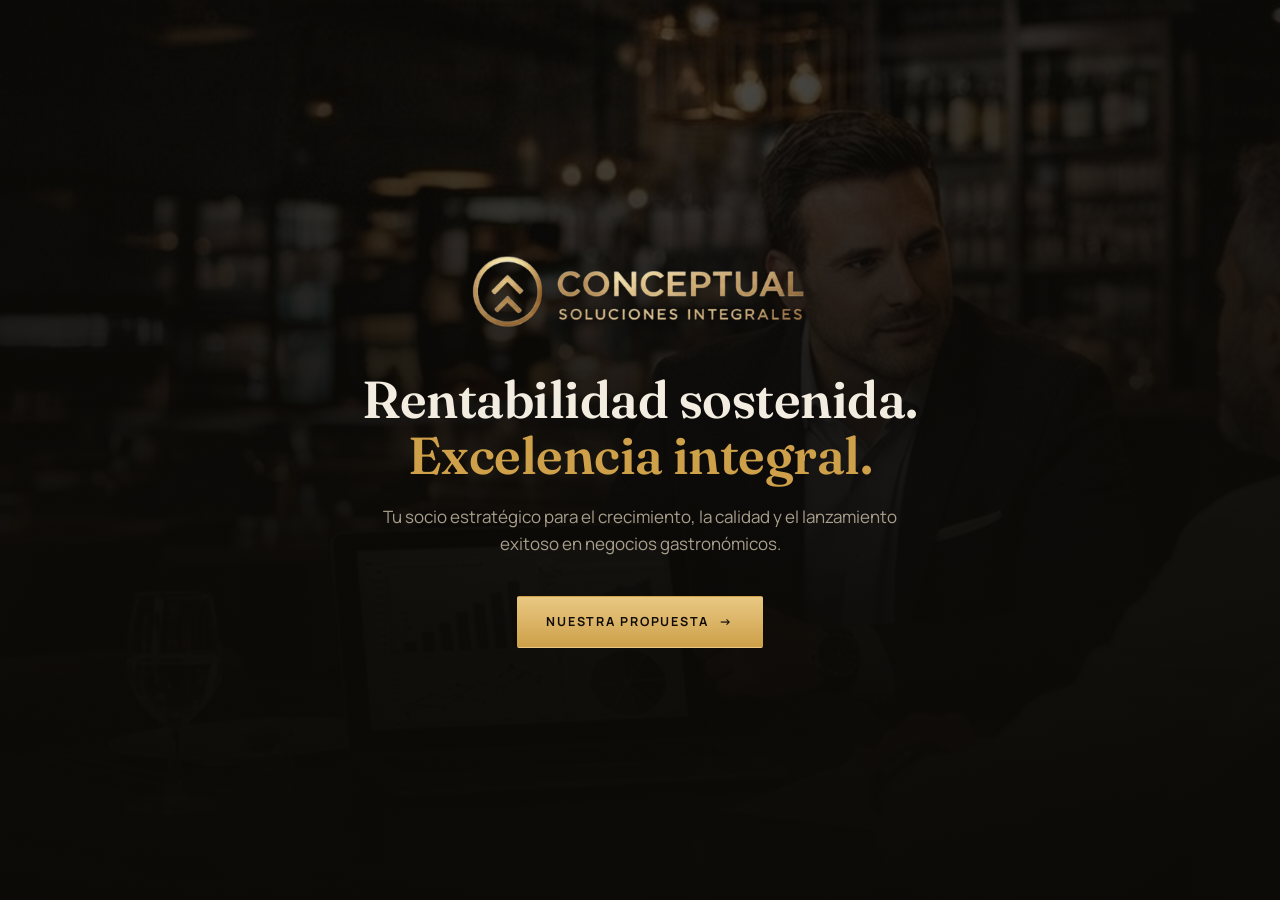
==== index.html @ 0bde25ce "Sitio Conceptual: versión inicial Co-Authored-By: Claude Opus 5.5 <noreply@anthropic.com>" ====
<!DOCTYPE html>
<html lang="es">
<head>
<meta charset="UTF-8">
<meta name="viewport" content="width=device-width, initial-scale=1, viewport-fit=cover">
<title>Conceptual · Soluciones Integrales</title>
<meta name="description" content="Consultoría estratégica para negocios gastronómicos: rentabilidad sostenida, calidad e inocuidad, y lanzamiento de nuevos proyectos.">
<script>document.documentElement.classList.add('js');</script>
<link rel="icon" href="logo.png">
<link rel="preconnect" href="https://fonts.googleapis.com">
<link rel="preconnect" href="https://fonts.gstatic.com" crossorigin>
<link href="https://fonts.googleapis.com/css2?family=Fraunces:opsz,wght@9..144,400;9..144,500;9..144,600;9..144,700&family=Manrope:wght@400;500;600;700;800&display=swap" rel="stylesheet">
<link rel="stylesheet" href="estilos.css">
</head>
<body data-page="portada">

<main>
  <section class="hero">
    <div class="hero-inner">
      <div class="hero-logo logo-img" role="img" aria-label="Conceptual · Soluciones Integrales"></div>
      <h1>Rentabilidad sostenida. <em>Excelencia integral.</em></h1>
      <p class="lead">Tu socio estratégico para el crecimiento, la calidad y el lanzamiento exitoso en negocios gastronómicos.</p>
      <div class="cta-row">
        <a href="inicio.html" class="btn btn-gold">Nuestra propuesta <span class="arrow" aria-hidden="true">→</span></a>
      </div>
    </div>
  </section>
</main>

<script src="main.js"></script>
</body>
</html>
---- estilos.css ----
/* =========================================================
   CONCEPTUAL · Soluciones Integrales — estilos compartidos
   ========================================================= */

/* =========================================================
   IMÁGENES DE TODA LA PÁGINA
   Para cambiar una imagen: pon el archivo nuevo en esta carpeta
   y cambia solo el nombre que está entre comillas.
   ========================================================= */
:root{
  /* LOGO — barra superior, portada y pie de página */
  --img-logo:              url('logo.png');

  /* PORTADA (index.html) — foto de fondo */
  --img-portada:           url('qwe.jpg');

  /* INICIO (inicio.html) */
  --img-desafio:           url('barra.png');            /* fondo de "El desafío del negocio gastronómico" */
  --img-quienes-somos:     url('unnamed.jpg');          /* foto junto a "Más que consultoría…" */
  --img-metodologias:      url('metodologia.jpg');      /* foto junto a "Metodologías internacionales…" */

  /* CONÓCENOS (adn.html) */
  --img-banner-adn:        url('qwe.jpg');              /* banner superior "ADN Conceptual" */
  --img-mision:            url('2.jpg');                /* foto del cuadro "Por qué existimos" */
  --img-fundador:          url('4.png');                /* foto de Wuilrovi Yores */

  /* SERVICIOS (servicios.html) */
  --img-banner-servicios:  url('qwe.jpg');              /* banner superior "Ecosistema de servicios" */
  --img-nuevos:            url('servicio-nuevos.jpg');  /* miniatura "Nuevos negocios" */
  --img-existentes:        url('servicio-existentes.jpg'); /* miniatura "Negocios existentes" */
  --img-expansion:         url('servicio-expansion.jpg');  /* miniatura "Auditorías y expansión" */

  /* PÁGINAS DE CADA SERVICIO — banner superior */
  --img-banner-nuevos:     url('qwe.jpg');              /* nuevos-negocios.html */
  --img-banner-existentes: url('qwe.jpg');              /* negocios-existentes.html */
  --img-banner-expansion:  url('qwe.jpg');              /* expansion.html */

  /* FINAL DE TODAS LAS PÁGINAS — fondo de "Llevemos su negocio al siguiente nivel" */
  --img-cta:               url('1.jpg');
}

:root{

  /* ---- paleta ---- */
  --ink:        #0c0a07;
  --panel:      #17130e;
  --panel-2:    #1e1911;
  --line:       rgba(214,175,94,0.16);
  --line-soft:  rgba(243,237,225,0.08);
  --gold:       #cda049;
  --gold-brt:   #e9c883;
  --gold-dim:   #8a6a30;
  --cream:      #f3ede1;
  --muted:      #a89e8c;
  --muted-2:    #6f6656;
  --slate:      #7f8a96;   /* serie "sin asesoría" en gráficas */

  --serif: "Fraunces", ui-serif, Georgia, serif;
  --sans: "Manrope", ui-sans-serif, system-ui, sans-serif;
  --ease: cubic-bezier(.22,.61,.36,1);
  /* un solo lenguaje de movimiento para toda la página */
  --dur: 1s;       /* duración de cada aparición */
  --rise: 24px;    /* cuánto sube cada elemento al aparecer */
  --step: .12s;    /* retraso entre elementos consecutivos */

  padding-bottom: env(safe-area-inset-bottom, 0px);
}

*{box-sizing:border-box;}
html{scroll-behavior:smooth; scroll-padding-top:88px;}
body{
  margin:0;
  background:var(--ink);
  color:var(--cream);
  font-family:var(--sans);
  font-size:16px;
  line-height:1.6;
  -webkit-font-smoothing:antialiased;
  overflow-x:hidden;
}
img{max-width:100%; display:block;}
a{color:inherit;}
h1,h2,h3,h4{font-family:var(--serif); font-weight:600; margin:0; letter-spacing:-0.01em; line-height:1.2;}
h5,h6{margin:0;}
p{margin:0;}
.wrap{max-width:1180px; margin:0 auto; padding:0 28px;}
section{position:relative;}
::selection{background:var(--gold); color:#100d08;}
:focus-visible{outline:2px solid var(--gold-brt); outline-offset:3px; border-radius:4px;}
.sr-only{position:absolute; width:1px; height:1px; padding:0; margin:-1px; overflow:hidden; clip:rect(0 0 0 0); white-space:nowrap; border:0;}
.icon-sprite{position:absolute; width:0; height:0; overflow:hidden;}

/* transición entre páginas */
.js body{animation:pageIn .7s var(--ease) both;}
.js body.leaving{opacity:0; transition:opacity .28s ease;}
@keyframes pageIn{from{opacity:0;} to{opacity:1;}}

/* photo slots */
.photo{
  position:relative; border-radius:2px; overflow:hidden;
  background:
    linear-gradient(160deg, rgba(205,160,73,0.10), transparent 60%),
    radial-gradient(120% 140% at 20% 0%, #241d13, #0f0c08 70%);
  background-size:cover; background-position:center;
  border:1px solid var(--line);
}
.photo.teaser-photo{ background-image:var(--img-quienes-somos); }
.photo.method-photo{ background-image:var(--img-metodologias); background-position:left center; }
.photo.mission-photo{ background-image:var(--img-mision); }
.photo.founder-photo{ background-image:var(--img-fundador); }
.photo.nuevos-photo{ background-image:var(--img-nuevos); }
.photo.existentes-photo{ background-image:var(--img-existentes); }
.photo.expansion-photo{ background-image:var(--img-expansion); }

/* ---------------- header ---------------- */
header.site-header{
  position:sticky; top:0; z-index:50;
  background:rgba(12,10,7,0.86);
  backdrop-filter:blur(10px); -webkit-backdrop-filter:blur(10px);
  border-bottom:1px solid var(--line-soft);
  padding-top:env(safe-area-inset-top,0px);
}
.nav{
  display:flex; align-items:center; justify-content:space-between;
  padding:14px 28px; max-width:1180px; margin:0 auto;
}
.brand{display:flex; align-items:center; text-decoration:none;}
.brand .logo-img{height:44px;}
nav.links{display:flex; align-items:center; gap:30px;}
nav.links a{
  font-size:13.5px; text-decoration:none; color:var(--muted); font-weight:600;
  letter-spacing:.02em; position:relative; padding:4px 0;
}
nav.links a::after{
  content:""; position:absolute; left:0; right:100%; bottom:-2px; height:1px;
  background:var(--gold); transition:right .25s ease;
}
nav.links a:hover, nav.links a.active{color:var(--cream);}
nav.links a:hover::after, nav.links a.active::after{right:0;}
nav.links a.nav-cta{
  display:inline-flex; align-items:center; justify-content:center; gap:9px;
  padding:11px 20px; line-height:1;
  border:1px solid var(--gold); border-radius:2px; background:transparent;
  color:var(--gold-brt); font-size:11.5px; font-weight:700; letter-spacing:.14em; text-transform:uppercase;
  transition:background .25s ease, color .25s ease;
}
nav.links a.nav-cta::after{display:none;}
nav.links a.nav-cta:hover{background:var(--gold); color:#100d08;}
.nav-cta svg{width:14px; height:14px; fill:currentColor; flex:none;}
.burger{display:none; background:none; border:0; width:26px; height:20px; position:relative; cursor:pointer; padding:0;}
.burger span, .burger::before, .burger::after{content:""; position:absolute; left:0; right:0; height:2px; background:var(--cream); transition:transform .25s ease, opacity .25s ease;}
.burger::before{top:0;} .burger span{top:9px;} .burger::after{bottom:0;}
.burger[aria-expanded="true"]::before{transform:translateY(9px) rotate(45deg);}
.burger[aria-expanded="true"] span{opacity:0;}
.burger[aria-expanded="true"]::after{transform:translateY(-9px) rotate(-45deg);}

/* ---------------- portada (index) ---------------- */
.hero{
  min-height:100vh; min-height:100svh;
  display:flex; align-items:center; justify-content:center; text-align:center;
  padding:calc(90px + env(safe-area-inset-top,0px)) 28px 90px;
  background-image:var(--img-portada); background-size:cover; background-position:center;
}
.hero::before{
  content:""; position:absolute; inset:0;
  background:
    radial-gradient(120% 90% at 50% 10%, rgba(12,10,7,0.35), rgba(12,10,7,0.86) 65%),
    linear-gradient(180deg, rgba(12,10,7,0.55), rgba(12,10,7,0.94));
}
.hero-inner{position:relative; max-width:760px; margin:0 auto;}
.hero-logo{
  width:clamp(220px,32vw,360px); margin:0 auto 40px; background-position:center; opacity:0;
  animation:rise var(--dur) var(--ease) forwards;
}
.hero h1{
  font-size:clamp(30px,6vw,52px); color:var(--cream); line-height:1.08;
  opacity:0; animation:rise var(--dur) var(--ease) calc(var(--step) * 1) forwards;
}
.hero h1 em{font-style:normal; color:var(--gold);}
.hero p.lead{
  margin:20px auto 0; color:var(--muted); font-size:17px; max-width:560px;
  opacity:0; animation:rise var(--dur) var(--ease) calc(var(--step) * 2) forwards;
}
.hero .cta-row{
  margin-top:38px; display:flex; gap:14px; justify-content:center; flex-wrap:wrap;
  opacity:0; animation:rise var(--dur) var(--ease) calc(var(--step) * 3) forwards;
}
.hero-foot{
  position:absolute; left:0; right:0; bottom:28px; text-align:center;
  font-size:11px; letter-spacing:.3em; color:var(--muted-2); font-weight:700;
}
@keyframes rise{from{opacity:0; transform:translateY(var(--rise));} to{opacity:1; transform:translateY(0);}}

/* ---------------- logo ---------------- */
.logo-img{
  display:block; aspect-ratio:3000/654;   /* proporción de logo.png */
  background:var(--img-logo) left center/contain no-repeat;
}

/* ---------------- banner de página interna ---------------- */
.banner-adn{background-image:var(--img-banner-adn);}
.banner-servicios{background-image:var(--img-banner-servicios);}
.banner-nuevos{background-image:var(--img-banner-nuevos);}
.banner-existentes{background-image:var(--img-banner-existentes);}
.banner-expansion{background-image:var(--img-banner-expansion);}
.page-hero{
  padding:120px 0 96px; text-align:center;
  background-size:cover; background-position:center;
  border-bottom:1px solid var(--line);
}
.page-hero::before{
  content:""; position:absolute; inset:0;
  background:linear-gradient(180deg, rgba(12,10,7,0.72), rgba(12,10,7,0.9));
}
.page-hero .wrap{position:relative;}
.page-hero .crumb{
  display:inline-block; font-size:11px; letter-spacing:.3em; color:var(--muted); font-weight:700; margin-bottom:18px;
  opacity:0; animation:rise var(--dur) var(--ease) forwards;
}
.page-hero .crumb a{text-decoration:none;}
.page-hero .crumb a:hover{color:var(--gold-brt);}
.page-hero h1{
  font-size:clamp(30px,5vw,50px); color:var(--gold); line-height:1.1; letter-spacing:.01em;
  opacity:0; animation:rise var(--dur) var(--ease) calc(var(--step) * 1) forwards;
}
.page-hero p{
  margin:18px auto 0; max-width:640px; color:var(--cream); opacity:0; font-size:17px;
  animation:rise var(--dur) var(--ease) calc(var(--step) * 2) forwards;
}
.page-hero .rule{
  width:64px; height:1px; background:var(--gold); margin:28px auto 0; transform:scaleX(0);
  animation:grow var(--dur) var(--ease) calc(var(--step) * 3) forwards;
}
@keyframes grow{to{transform:scaleX(1);}}

/* ---------------- botones ---------------- */
.btn{
  display:inline-flex; align-items:center; gap:10px;
  padding:15px 28px; border-radius:2px; font-weight:700; font-size:12.5px;
  letter-spacing:.14em; text-transform:uppercase; text-decoration:none; border:1px solid transparent; cursor:pointer;
  transition:filter .2s ease, border-color .25s ease, color .25s ease, background .25s ease;
}
.btn .arrow{transition:transform .3s var(--ease);}
.btn:hover .arrow{transform:translateX(4px);}
.btn-gold{background:linear-gradient(180deg, var(--gold-brt), var(--gold)); color:#100d08;}
.btn-gold:hover{filter:brightness(1.08);}
.btn-outline{border-color:rgba(205,160,73,0.45); color:var(--gold-brt); background:transparent;}
.btn-outline:hover{border-color:var(--gold); background:rgba(205,160,73,0.08);}

/* ---------------- secciones ---------------- */
.section{padding:104px 0;}
.section.tight{padding:80px 0;}
.section.alt{background:var(--panel); border-top:1px solid var(--line-soft); border-bottom:1px solid var(--line-soft);}
.section-head{max-width:680px; margin-bottom:56px;}
.section-head.center{margin-left:auto; margin-right:auto; text-align:center;}
.section-head .tag{
  display:inline-block; font-size:clamp(17px,2vw,22px); letter-spacing:.14em; color:var(--gold);
  font-weight:800; line-height:1.3; margin-bottom:16px;
}
.section-head h2{font-size:clamp(26px,3.6vw,38px); color:var(--cream); line-height:1.2;}
.section-head p{margin-top:16px; color:var(--muted); font-size:16px;}
.section-head.center p{margin-left:auto; margin-right:auto;}

/* ---------------- desafío ---------------- */
.challenge{
  background:var(--panel) var(--img-desafio) center/cover no-repeat;
  border-bottom:1px solid var(--line-soft);
}
.challenge::before{
  content:""; position:absolute; inset:0;
  background:linear-gradient(180deg, rgba(12,10,7,0.88), rgba(12,10,7,0.80) 50%, rgba(12,10,7,0.92));
}
.challenge .wrap{position:relative;}
.stat-row{display:grid; grid-template-columns:1fr 1.3fr; gap:56px; align-items:center; margin-bottom:64px;}
.stat-number{font-family:var(--serif); font-size:clamp(64px,10vw,112px); color:var(--gold); line-height:1;}
.stat-text{
  color:var(--cream); font-size:clamp(18px,1.9vw,22px); font-weight:500; line-height:1.5; max-width:520px;
  padding-left:26px; border-left:2px solid var(--gold);
}
.stat-text strong{color:var(--gold-brt); font-weight:700;}
.problem-grid{display:grid; grid-template-columns:repeat(3, 1fr); gap:1px; background:var(--line-soft); border:1px solid var(--line-soft);}
.problem-card{background:rgba(23,19,14,0.84); padding:32px;}
.problem-card h4{font-size:17px; color:var(--gold-brt); font-weight:700; margin-bottom:18px;}
.problem-card ul{margin:0; padding:0; list-style:none; display:flex; flex-direction:column; gap:12px;}
.problem-card li{font-size:14.5px; color:var(--muted); padding-left:18px; position:relative; line-height:1.5;}
.problem-card li::before{content:"—"; position:absolute; left:0; color:var(--gold-dim);}

/* ---------------- método ---------------- */
.method-quote{
  border:1px solid var(--line); border-radius:2px; padding:40px 44px; max-width:880px; margin:0 auto 72px;
  background:linear-gradient(180deg, rgba(205,160,73,0.05), transparent);
  text-align:center;
}
.method-quote p{font-family:var(--serif); font-size:19px; color:var(--cream); line-height:1.55;}
.steps{display:grid; grid-template-columns:repeat(4,1fr); gap:0; align-items:stretch;}
.step{position:relative; padding:0 18px; text-align:center;}
.step-icon{
  width:74px; height:74px; margin:0 auto 18px; border-radius:50%;
  border:1px solid var(--line); display:flex; align-items:center; justify-content:center;
  background:var(--panel-2);
}
.step-icon svg{width:30px; height:30px; stroke:var(--gold);}
.step h5{font-size:12.5px; letter-spacing:.08em; color:var(--cream); font-weight:700;}
.step-connector{
  position:absolute; top:37px; left:calc(50% + 55px); right:calc(-50% + 55px); height:1px;
  background:repeating-linear-gradient(90deg, var(--gold-dim) 0 6px, transparent 6px 12px);
}
.step:last-child .step-connector{display:none;}

/* ---------------- split (texto + foto) ---------------- */
.split{display:grid; grid-template-columns:1fr 1fr; gap:64px; align-items:center;}
.split .photo{aspect-ratio:4/3.1;}
.split h3{font-size:clamp(22px,3vw,30px); color:var(--cream); line-height:1.25; margin-bottom:18px;}
.split p{color:var(--muted); font-size:15.5px; margin-bottom:30px;}
.split.reverse .photo{order:2;}
.split.reverse .copy{order:1;}
.split .eyebrow{display:block; font-size:11px; letter-spacing:.3em; color:var(--gold); font-weight:800; margin-bottom:14px;}

/* ---------------- ADN ---------------- */
.mission-box{border:1px solid var(--line); background:var(--panel-2); padding:40px; border-radius:2px;}
.mission-box .tag, .founder .tag{color:var(--gold); font-size:13px; letter-spacing:.18em; font-weight:800; margin-bottom:14px; display:block;}
.mission-box p{color:var(--muted); font-size:15.5px;}

/* misión: un solo rectángulo con texto e imagen */
.mission-panel{
  position:relative;
  display:grid; grid-template-columns:1.05fr 1fr; align-items:stretch;
  border:1px solid rgba(205,160,73,0.5); background:var(--panel-2); border-radius:2px; overflow:hidden;
  box-shadow:0 30px 60px -30px rgba(0,0,0,0.8), 0 0 50px -12px rgba(205,160,73,0.22);
}
.mission-panel::before{content:""; position:absolute; inset:10px; border:1px solid var(--line); pointer-events:none; z-index:2;}
.mission-copy{padding:60px 56px; display:flex; flex-direction:column; justify-content:center;}
.mission-copy .tag{color:var(--gold); font-size:13px; letter-spacing:.2em; font-weight:800; margin-bottom:20px; display:block;}
.mission-copy p{color:var(--muted); font-size:16.5px; line-height:1.7;}
.mission-copy .mission-lead{font-family:var(--serif); font-size:clamp(20px,2vw,24px); line-height:1.45; color:var(--cream);}
.mission-enemies{list-style:none; margin:26px 0; padding:0; display:flex; flex-direction:column; gap:12px;}
.mission-enemies li{
  display:flex; align-items:center; gap:14px; font-size:14px; font-weight:800; letter-spacing:.16em; text-transform:uppercase; color:var(--gold-brt);
}
.mission-enemies li::before{content:""; width:28px; height:1px; background:var(--gold); flex:none;}
.mission-panel .photo{border:0; border-left:1px solid var(--line); border-radius:0; min-height:460px;}

.founder{
  position:relative;
  display:grid; grid-template-columns:280px 1fr; gap:56px; align-items:center;
  border:1px solid rgba(205,160,73,0.5); background:var(--panel-2); padding:52px; border-radius:2px;
  box-shadow:0 30px 60px -30px rgba(0,0,0,0.8), 0 0 50px -12px rgba(205,160,73,0.22);
}
.founder::before{content:""; position:absolute; inset:10px; border:1px solid var(--line); pointer-events:none;}
.founder .photo{aspect-ratio:4/5; background-position:center top;}
.founder h4{font-size:clamp(28px,3vw,34px); color:var(--cream); line-height:1.15;}
.founder .role{color:var(--gold); font-size:13.5px; font-weight:800; letter-spacing:.16em; margin:10px 0 26px;}
.founder p{color:#d9d1c2; font-size:17.5px; line-height:1.7; margin-bottom:16px;}
.founder p:last-child{margin-bottom:0;}

.values-grid{display:grid; grid-template-columns:repeat(3,1fr); gap:1px; background:var(--line-soft); border:1px solid var(--line-soft);}
.value-card{background:var(--ink); padding:34px; display:flex; flex-direction:column; gap:16px; transition:background .35s ease;}
.value-card:hover{background:#130f0a;}
.value-card svg{width:32px; height:32px; stroke:var(--gold);}
.value-card h5{font-size:15px; color:var(--cream); font-weight:700;}
.value-card p{font-size:13.5px; color:var(--muted); line-height:1.55;}

/* ---------------- gráficas de impacto ---------------- */
.chart-grid{display:grid; grid-template-columns:repeat(2, minmax(0,1fr)); gap:24px;}
.chart-card{
  position:relative; background:var(--panel-2); border:1px solid var(--line); border-radius:2px; padding:30px 30px 26px;
  display:flex; flex-direction:column;
}
.chart-card .kicker{font-size:10.5px; letter-spacing:.28em; color:var(--gold); font-weight:800;}
.chart-card h4{font-family:var(--sans); font-size:17px; font-weight:700; color:var(--cream); margin:8px 0 4px; letter-spacing:0;}
.chart-card .sub{font-size:13px; color:var(--muted); margin-bottom:18px;}
.chart-legend{display:flex; gap:20px; flex-wrap:wrap; margin-bottom:10px;}
.chart-legend span{display:inline-flex; align-items:center; gap:8px; font-size:12px; color:var(--muted); font-weight:600;}
.chart-legend i{display:inline-block; width:18px; height:0; border-top:2px solid var(--gold);}
.chart-legend i.sin{border-top:2px dashed var(--slate);}
.chart{position:relative; width:100%;}
.chart svg{display:block; width:100%; height:auto; overflow:visible;}
.chart .grid line{stroke:rgba(243,237,225,0.08); stroke-width:1;}
.chart .axis text{fill:var(--muted); font-family:var(--sans); font-size:11px; font-variant-numeric:tabular-nums;}
.chart .end-label{font-family:var(--sans); font-size:12px; font-weight:700;}
.chart .end-label.con{fill:var(--cream);}
.chart .end-label.sin{fill:var(--muted);}
.chart .s-con{stroke:var(--gold); stroke-width:2; fill:none; stroke-linejoin:round; stroke-linecap:round;}
.chart .s-sin{stroke:var(--slate); stroke-width:2; fill:none; stroke-dasharray:5 4; stroke-linejoin:round; stroke-linecap:round;}
.chart .dot-con{fill:var(--gold); stroke:var(--panel-2); stroke-width:2;}
.chart .dot-sin{fill:var(--slate); stroke:var(--panel-2); stroke-width:2;}
.chart .area-con{fill:url(#area-gold);}
.chart .crosshair{stroke:rgba(243,237,225,0.28); stroke-width:1; opacity:0; transition:opacity .15s ease;}
.chart.hovering .crosshair{opacity:1;}
.chart .hover-dot{opacity:0; transition:opacity .15s ease;}
.chart.hovering .hover-dot{opacity:1;}
.chart .hit{fill:transparent; cursor:crosshair;}
.chart .bar-con{fill:var(--gold);}
.chart .bar-sin{fill:var(--slate);}
.chart .bar-track{fill:rgba(243,237,225,0.05);}
.chart .bar-label{fill:var(--cream); font-family:var(--sans); font-size:12.5px; font-weight:600;}
.chart .bar-value{fill:var(--cream); font-family:var(--sans); font-size:13px; font-weight:700;}
.chart .radar-ring{fill:none; stroke:rgba(243,237,225,0.08);}
.chart .radar-spoke{stroke:rgba(243,237,225,0.08);}
.chart .radar-con{fill:rgba(205,160,73,0.16); stroke:var(--gold); stroke-width:2; stroke-linejoin:round;}
.chart .radar-sin{fill:rgba(127,138,150,0.10); stroke:var(--slate); stroke-width:2; stroke-dasharray:5 4; stroke-linejoin:round;}
.chart .radar-label{fill:var(--cream); font-family:var(--sans); font-size:11.5px; font-weight:600;}
.chart-stat{display:flex; align-items:center; gap:18px; margin:26px 0 22px; padding:22px 0 0; border-top:1px solid var(--line-soft);}
.chart-stat .num{font-family:var(--sans); font-size:52px; font-weight:800; line-height:1; color:var(--gold); letter-spacing:-.02em;}
.chart-stat .lbl{font-size:13.5px; color:var(--muted); max-width:220px; line-height:1.45;}
.chart-note{margin-top:auto; padding-top:16px; font-size:13px; color:var(--muted); line-height:1.5; border-top:1px solid var(--line-soft);}
.chart-note b{color:var(--gold-brt);}
.chart-tip{
  position:absolute; pointer-events:none; z-index:5; min-width:150px;
  background:rgba(12,10,7,0.95); border:1px solid var(--line); border-radius:2px; padding:10px 12px;
  font-size:12px; color:var(--cream); line-height:1.5; box-shadow:0 12px 30px -10px rgba(0,0,0,.7);
  opacity:0; transform:translateY(4px); transition:opacity .15s ease, transform .15s ease;
}
.chart-tip.show{opacity:1; transform:none;}
.chart-tip .t-head{color:var(--muted); font-size:11px; letter-spacing:.08em; margin-bottom:4px; font-weight:700;}
.chart-tip .t-row{display:flex; align-items:center; gap:8px; justify-content:space-between;}
.chart-tip .t-row span{display:inline-flex; align-items:center; gap:7px; color:var(--muted);}
.chart-tip .t-row i{display:inline-block; width:12px; border-top:2px solid var(--gold);}
.chart-tip .t-row i.sin{border-top:2px dashed var(--slate);}
.chart-tip .t-row b{font-variant-numeric:tabular-nums;}
.impact-footnote{margin-top:22px; text-align:center; font-size:12px; color:var(--muted-2);}


/* ---------------- servicios ---------------- */
.focus{display:grid; grid-template-columns:300px 1fr; gap:28px;}
.focus-nav{display:flex; flex-direction:column; gap:10px;}
.focus-btn{
  display:flex; align-items:center; gap:16px; width:100%; text-align:left; position:relative;
  background:transparent; border:1px solid var(--line); border-radius:2px; cursor:pointer;
  color:var(--muted); font-family:var(--sans); font-size:12.5px; font-weight:700; letter-spacing:.12em; text-transform:uppercase;
  padding:20px 22px; transition:color .3s ease, border-color .3s ease, background .3s ease;
}
.focus-btn .focus-num{font-family:var(--serif); font-size:15px; font-weight:500; letter-spacing:0; color:var(--gold-dim); transition:color .3s ease;}
.focus-btn::before{
  content:""; position:absolute; left:-1px; top:-1px; bottom:-1px; width:2px; background:var(--gold);
  transform:scaleY(0); transition:transform .35s var(--ease);
}
.focus-btn::after{content:"→"; margin-left:auto; opacity:0; transform:translateX(-8px); transition:opacity .3s ease, transform .3s ease;}
.focus-btn:hover{color:var(--cream); border-color:rgba(205,160,73,0.35);}
.focus-btn.active{color:var(--gold-brt); border-color:rgba(205,160,73,0.5); background:linear-gradient(90deg, rgba(205,160,73,0.13), transparent);}
.focus-btn.active::before{transform:scaleY(1);}
.focus-btn.active::after{opacity:1; transform:none;}
.focus-btn.active .focus-num{color:var(--gold);}
.focus-stage{
  position:relative; border:1px solid var(--line); border-radius:2px; min-height:420px;
  background:radial-gradient(90% 120% at 15% 25%, rgba(205,160,73,0.10), transparent 60%), var(--panel-2);
}
.focus-stage::before{content:""; position:absolute; inset:10px; border:1px solid var(--line-soft); pointer-events:none;}
.focus-panel{display:none; grid-template-columns:.9fr 1.1fr; gap:40px; align-items:center; padding:52px 48px;}
.focus-panel.active{display:grid; animation:focusIn .6s var(--ease);}
@keyframes focusIn{from{opacity:0; transform:translateY(14px);} to{opacity:1; transform:none;}}
.focus-art{display:flex; justify-content:center;}
.focus-art svg{width:min(220px,100%); height:auto; fill:none; stroke:url(#gold-grad); stroke-width:3; stroke-linecap:round; stroke-linejoin:round; filter:drop-shadow(0 12px 30px rgba(205,160,73,0.2));}
.focus-kicker{font-size:11px; letter-spacing:.3em; color:var(--gold); font-weight:800;}
.focus-body h3{font-size:26px; color:var(--cream); margin:8px 0 22px;}
.focus-body ul{list-style:none; margin:0; padding:0; display:flex; flex-direction:column; gap:12px;}
.focus-body li{position:relative; padding-left:24px; color:var(--muted); font-size:15px; line-height:1.5;}
.focus-body li::before{content:""; position:absolute; left:0; top:.7em; width:12px; height:1px; background:var(--gold);}
.focus-benefit{margin-top:28px; padding-top:22px; border-top:1px solid var(--line); font-family:var(--serif); font-size:17px; line-height:1.5; color:var(--gold-brt);}
.focus-benefit b{display:block; font-family:var(--sans); font-size:11px; letter-spacing:.3em; color:var(--gold); font-weight:800; margin-bottom:8px;}

/* tarjetas de líneas de servicio */
.service-grid{display:grid; grid-template-columns:repeat(3,1fr); gap:24px;}
.service-card{
  display:flex; flex-direction:column; text-decoration:none; color:inherit;
  border:1px solid var(--line); background:var(--panel-2); border-radius:2px; overflow:hidden;
  transition:border-color .35s ease, transform .5s var(--ease), box-shadow .5s var(--ease);
}
.service-card .photo{aspect-ratio:16/10; border:0; border-bottom:1px solid var(--line); border-radius:0; transition:transform 1s var(--ease);}
.service-card .media{overflow:hidden;}
.service-card .body{padding:28px 28px 30px; display:flex; flex-direction:column; flex:1;}
.service-card .num{font-family:var(--serif); color:var(--gold-dim); font-size:15px;}
.service-card h3{font-family:var(--sans); font-size:14px; letter-spacing:.16em; text-transform:uppercase; font-weight:800; color:var(--gold-brt); margin:6px 0 12px;}
.service-card p{color:var(--muted); font-size:14.5px; margin-bottom:24px;}
.service-card .more{
  margin-top:auto; display:inline-flex; align-items:center; gap:10px;
  font-size:11.5px; letter-spacing:.16em; text-transform:uppercase; font-weight:800; color:var(--cream);
}
.service-card .more .arrow{color:var(--gold); transition:transform .3s var(--ease);}
.service-card:hover{border-color:rgba(205,160,73,0.55); transform:translateY(-6px); box-shadow:0 30px 50px -30px rgba(0,0,0,.9);}
.service-card:hover .photo{transform:scale(1.05);}
.service-card:hover .more .arrow{transform:translateX(5px);}

/* callout */
.callout{
  max-width:900px; margin:0 auto; text-align:center; padding:36px 44px;
  border-top:1px solid var(--line); border-bottom:1px solid var(--line);
}
.callout p{font-family:var(--serif); font-size:clamp(18px,2.2vw,22px); color:var(--cream); line-height:1.55;}
.callout p strong{color:var(--gold-brt); font-weight:600;}

/* ---------------- ruta crítica (nuevos negocios) ---------------- */
.timeline{position:relative; margin:0 auto; max-width:940px;}
.timeline::before{
  content:""; position:absolute; left:50%; top:0; bottom:60px; width:1px;
  background:linear-gradient(transparent, var(--line) 4%, var(--line) 96%, transparent);
  transform:translateX(-50%);
}
.tl-step{position:relative; padding:18px 0 34px;}
.tl-title{text-align:center; margin-bottom:18px; position:relative;}
.tl-title h5{
  display:inline-block; background:var(--ink); padding:6px 16px;
  font-size:13.5px; letter-spacing:.12em; color:var(--gold-brt); font-weight:800;
}
.tl-title .n{display:block; font-family:var(--serif); font-size:14px; color:var(--gold-dim); letter-spacing:0; font-weight:500;}
.tl-item{display:grid; grid-template-columns:1fr 84px 1fr; align-items:center; position:relative;}
.tl-side{padding:10px 30px; font-size:14px; color:var(--muted); line-height:1.6;}
.tl-side.left{text-align:right;}
.tl-side b{display:block; color:var(--cream); font-size:11.5px; letter-spacing:.1em; margin-bottom:8px; font-weight:800;}
.tl-node{
  width:72px; height:72px; border-radius:50%; border:1px solid rgba(205,160,73,0.55); background:var(--panel-2);
  display:flex; align-items:center; justify-content:center; z-index:2; margin:0 auto; position:relative;
  box-shadow:0 0 0 6px var(--ink), 0 0 30px -6px rgba(205,160,73,0.35);
}
.tl-node::after{content:""; position:absolute; inset:5px; border-radius:50%; border:1px solid var(--line);}
.tl-node svg{width:28px; height:28px; stroke:var(--gold);}
.tl-note{
  text-align:center; margin-top:18px; font-family:var(--serif); font-style:italic; font-size:16px; color:var(--gold-brt);
}
.tl-note span{background:var(--ink); padding:4px 14px; position:relative;}
.tl-final{text-align:center; padding-top:12px;}
.tl-final .tl-node{width:88px; height:88px; margin-bottom:16px; background:linear-gradient(180deg, rgba(205,160,73,0.18), var(--panel-2));}
.tl-final .tl-node svg{width:34px; height:34px;}
.tl-final span{font-size:13px; letter-spacing:.24em; color:var(--gold); font-weight:800;}

/* ---------------- diagnóstico (negocios existentes) ---------------- */
.hex-row{display:grid; grid-template-columns:repeat(3,1fr); gap:28px; margin-bottom:72px;}
.hex-card{
  border:1px solid var(--line); background:var(--panel-2); padding:40px 30px 34px; text-align:center; border-radius:2px; position:relative;
}
.hex-card .hex{
  width:92px; height:104px; margin:0 auto 22px; display:flex; align-items:center; justify-content:center;
  clip-path:polygon(50% 0, 100% 25%, 100% 75%, 50% 100%, 0 75%, 0 25%);
  background:linear-gradient(160deg, var(--gold-brt), var(--gold-dim));
}
.hex-card .hex span{
  width:88px; height:100px; display:flex; align-items:center; justify-content:center;
  clip-path:inherit; background:var(--panel-2);
}
.hex-card svg{width:38px; height:38px; stroke:var(--gold);}
.hex-card .en{display:block; font-size:10.5px; letter-spacing:.28em; color:var(--gold-dim); font-weight:800; margin-bottom:4px;}
.hex-card h5{font-size:16px; color:var(--cream); margin-bottom:10px; font-weight:700;}
.hex-card p{font-size:14px; color:var(--muted);}
.gold-rule{height:1px; border:0; margin:0 0 72px; background:linear-gradient(90deg, transparent, var(--gold-dim), transparent);}
.feat-grid{display:grid; grid-template-columns:repeat(3,1fr); gap:1px; background:var(--line-soft); border:1px solid var(--line-soft);}
.feat-card{background:var(--ink); padding:36px 30px; text-align:center; transition:background .35s ease;}
.feat-card:hover{background:#130f0a;}
.feat-card svg{width:40px; height:40px; stroke:var(--gold); margin:0 auto 18px; display:block;}
.feat-card h5{font-size:15px; color:var(--cream); margin-bottom:10px; font-weight:700;}
.feat-card p{font-size:13.5px; color:var(--muted); line-height:1.55;}

/* ---------------- expansión ---------------- */
.audit-grid{display:grid; grid-template-columns:repeat(2,1fr); gap:20px;}
.audit-card{
  border:1px solid var(--line); background:var(--panel-2); padding:32px; border-radius:2px; display:flex; gap:22px; position:relative;
  transition:border-color .35s ease;
}
.audit-card::before{content:""; position:absolute; inset:8px; border:1px solid var(--line-soft); pointer-events:none;}
.audit-card:hover{border-color:rgba(205,160,73,0.5);}
.audit-card svg{width:34px; height:34px; stroke:var(--gold); flex:none; margin-top:2px;}
.audit-card h5{font-size:16px; color:var(--cream); margin-bottom:8px; font-weight:700;}
.audit-card p{font-size:14px; color:var(--muted); line-height:1.6;}

/* ---------------- CTA final ---------------- */
.final-cta{
  position:relative; padding:110px 0; text-align:center; overflow:hidden;
  background-image:var(--img-cta); background-size:cover; background-position:center;
}
.final-cta::before{
  content:""; position:absolute; inset:0;
  background:linear-gradient(180deg, rgba(12,10,7,0.82), rgba(12,10,7,0.93));
}
.final-cta .wrap{position:relative;}
.final-cta h2{font-size:clamp(26px,4vw,40px); color:var(--cream); margin-bottom:16px;}
.final-cta p{color:var(--muted); font-size:16px; max-width:540px; margin:0 auto 40px;}
.wa-btn{
  display:inline-flex; align-items:center; gap:14px; padding:12px 30px 12px 12px; border:1px solid var(--gold);
  border-radius:40px; text-decoration:none; color:var(--cream); font-weight:700; font-size:14.5px;
  transition:background .25s ease, color .25s ease;
}
.wa-btn:hover{background:var(--gold); color:#100d08;}
.wa-btn .wa-ic{width:44px; height:44px; border-radius:50%; background:var(--gold); display:flex; align-items:center; justify-content:center; flex:none; transition:background .25s ease;}
.wa-btn .wa-ic svg{width:22px; height:22px; fill:#100d08;}
.wa-btn:hover .wa-ic{background:#100d08;}
.wa-btn:hover .wa-ic svg{fill:var(--gold-brt);}

/* ---------------- footer ---------------- */
footer.site-footer{background:var(--panel); border-top:1px solid var(--line-soft); padding:56px 0 28px;}
.foot-grid{display:grid; grid-template-columns:1.2fr 1.1fr 1fr; gap:56px; padding-bottom:48px; align-items:start;}
.foot-brand .logo-img{height:62px;}
.foot-brand p{margin-top:20px; color:var(--muted); font-size:14.5px; line-height:1.7; max-width:300px;}
.foot-col h6{font-size:11px; letter-spacing:.3em; text-transform:uppercase; color:var(--gold); font-weight:800; margin-bottom:24px;}

/* contacto: ícono + etiqueta + dato */
.contact-list{display:flex; flex-direction:column; gap:18px;}
.contact-item{display:flex; align-items:center; gap:16px; text-decoration:none; color:inherit;}
.contact-item .ic{
  width:46px; height:46px; border-radius:50%; border:1px solid rgba(205,160,73,0.4); flex:none;
  display:flex; align-items:center; justify-content:center; transition:background .35s ease, border-color .35s ease;
}
.contact-item .ic svg{width:19px; height:19px; fill:none; stroke:var(--gold); stroke-width:1.8; stroke-linecap:round; stroke-linejoin:round; transition:stroke .35s ease;}
.contact-item .lbl{display:block; font-size:10.5px; letter-spacing:.24em; color:var(--muted-2); font-weight:800; margin-bottom:3px;}
.contact-item .val{display:block; font-size:16px; color:var(--cream); font-weight:500; letter-spacing:.01em; transition:color .35s ease;}
.contact-item:hover .ic{background:var(--gold); border-color:var(--gold);}
.contact-item:hover .ic svg{stroke:#100d08;}
.contact-item:hover .val{color:var(--gold-brt);}

/* redes sociales */
.soc-row{display:flex; gap:14px;}
.soc-row a{
  width:56px; height:56px; border:1px solid rgba(205,160,73,0.4); border-radius:50%;
  display:flex; align-items:center; justify-content:center;
  transition:background .35s ease, border-color .35s ease, transform .35s var(--ease);
}
.soc-row a svg{width:23px; height:23px; fill:var(--gold); transition:fill .35s ease;}
.soc-row a:hover{background:var(--gold); border-color:var(--gold); transform:translateY(-3px);}
.soc-row a:hover svg{fill:#100d08;}
.soc-note{margin-top:18px; color:var(--muted); font-size:14px; line-height:1.6;}
.foot-bottom{border-top:1px solid var(--line-soft); padding-top:24px; text-align:center; font-size:12.5px; color:var(--muted-2);}

/* ---------------- aparición al hacer scroll ---------------- */
.js .reveal:not(.in){opacity:0;}
.js .reveal.in{animation:rise var(--dur) var(--ease) var(--d,0s) backwards;}


/* ---------------- responsive ---------------- */
@media (max-width:980px){
  .chart-grid{grid-template-columns:1fr;}
  .service-grid{grid-template-columns:1fr; max-width:520px; margin:0 auto;}
}
@media (max-width:900px){
  nav.links{
    position:absolute; top:100%; left:0; right:0; background:var(--ink); flex-direction:column; align-items:flex-start;
    padding:22px 28px 28px; border-bottom:1px solid var(--line-soft); gap:20px;
    opacity:0; visibility:hidden; transform:translateY(-8px); transition:opacity .25s ease, transform .25s ease, visibility .25s;
  }
  nav.links.open{opacity:1; visibility:visible; transform:none;}
  .burger{display:block;}
  .brand .logo-img{height:38px;}
  .stat-row, .split, .founder{grid-template-columns:1fr; gap:32px;}
  .split .photo, .split.reverse .photo{order:1;} .split .copy, .split.reverse .copy{order:2;}
  .founder{padding:32px 26px;}
  .founder .photo{max-width:300px; width:100%;}
  .founder p{font-size:16.5px;}
  .mission-panel{grid-template-columns:1fr;}
  .mission-panel .photo{order:-1; min-height:0; aspect-ratio:4/3; border-left:0; border-bottom:1px solid var(--line);}
  .mission-copy{padding:36px 28px 40px;}
  .focus{grid-template-columns:1fr;}
  .focus-nav{display:grid; grid-template-columns:1fr 1fr; gap:8px;}
  .focus-btn{padding:14px; font-size:11px; letter-spacing:.06em; gap:10px;}
  .focus-btn::after{display:none;}
  .focus-panel{grid-template-columns:1fr; gap:24px; padding:34px 26px;}
  .focus-art svg{width:140px;}
  .problem-grid, .values-grid, .feat-grid, .hex-row, .audit-grid{grid-template-columns:1fr;}
  .steps{grid-template-columns:1fr 1fr; gap:36px 0;}
  .step-connector{display:none;}
  .foot-grid{grid-template-columns:1fr; gap:28px;}
  .timeline::before{display:none;}
  .tl-item{grid-template-columns:1fr; text-align:center;}
  .tl-item .tl-node{order:-1; margin-bottom:10px;}
  .tl-side, .tl-side.left{text-align:center; padding:10px 0;}
  .section{padding:80px 0;}
  .page-hero{padding:90px 0 72px;}
  .chart-card{padding:24px 20px 22px;}
}
@media (max-width:480px){
  .wrap, .nav{padding-left:20px; padding-right:20px;}
  .steps{grid-template-columns:1fr 1fr; gap:32px 0;}
  .step{padding:0 8px;}
  .step-icon{width:64px; height:64px;}
  .step h5{font-size:11.5px; letter-spacing:.06em;}
  .btn{width:100%; justify-content:center; text-align:center; padding:16px 18px; font-size:12px; letter-spacing:.1em;}
  .wa-btn{font-size:14px; gap:12px; padding-right:22px;}
  .method-quote{padding:28px 22px;}
  .callout{padding:28px 8px;}
  .audit-card{flex-direction:column; gap:14px;}
}
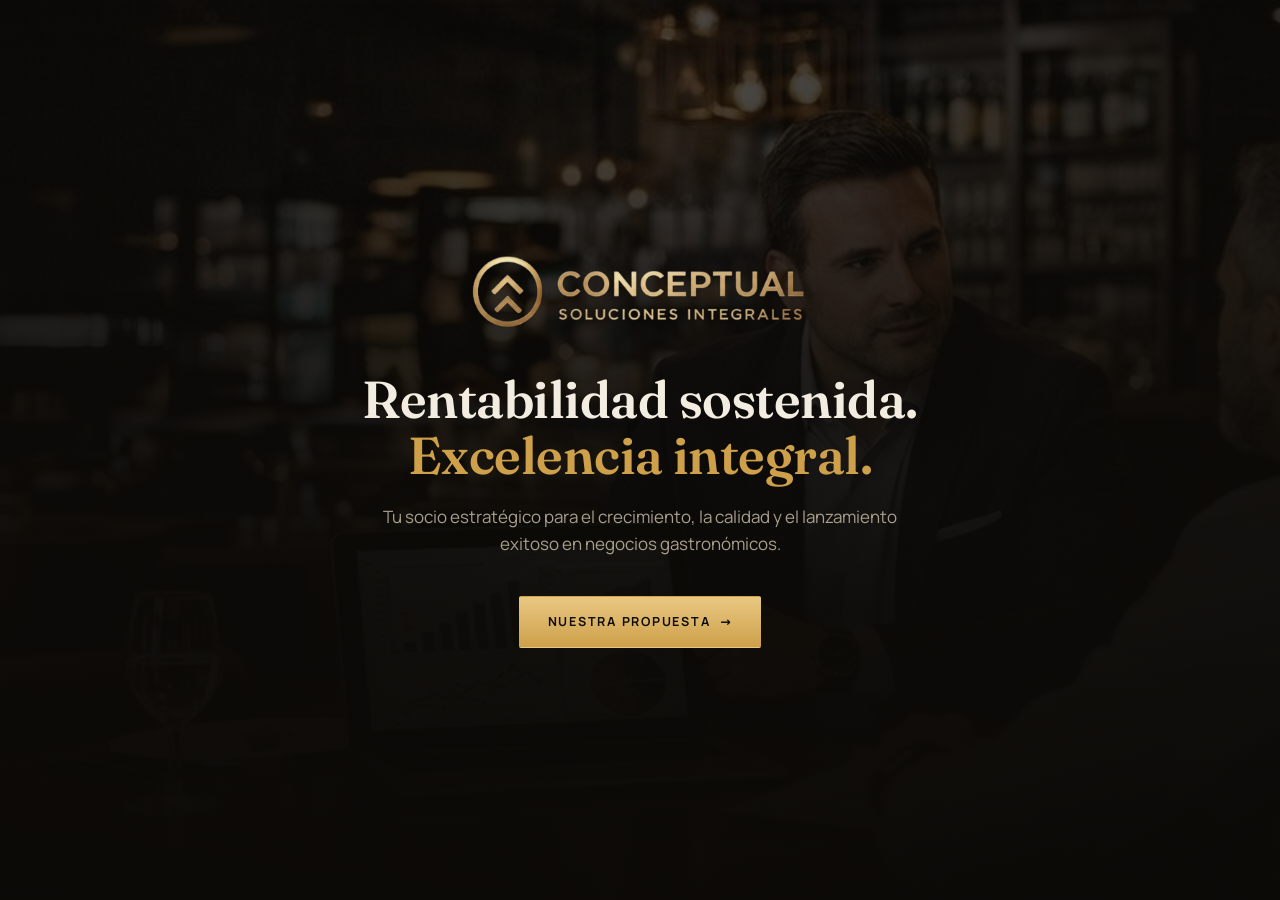
==== commit c7c2013f: "Páginas legales, fuentes propias y mejoras de accesibilidad - Política de privacidad, términos y con" ====
--- a/index.html
+++ b/index.html
@@ -7,9 +7,6 @@
 <meta name="description" content="Consultoría estratégica para negocios gastronómicos: rentabilidad sostenida, calidad e inocuidad, y lanzamiento de nuevos proyectos.">
 <script>document.documentElement.classList.add('js');</script>
 <link rel="icon" href="logo.png">
-<link rel="preconnect" href="https://fonts.googleapis.com">
-<link rel="preconnect" href="https://fonts.gstatic.com" crossorigin>
-<link href="https://fonts.googleapis.com/css2?family=Fraunces:opsz,wght@9..144,400;9..144,500;9..144,600;9..144,700&family=Manrope:wght@400;500;600;700;800&display=swap" rel="stylesheet">
 <link rel="stylesheet" href="estilos.css">
 </head>
 <body data-page="portada">
--- a/estilos.css
+++ b/estilos.css
@@ -1,6 +1,23 @@
 /* =========================================================
    CONCEPTUAL · Soluciones Integrales — estilos compartidos
    ========================================================= */
+
+/* =========================================================
+   FUENTES — alojadas en la carpeta "fuentes" (licencia SIL OFL).
+   Se sirven desde este mismo sitio: no se conecta a Google.
+   ========================================================= */
+@font-face{font-family:"Fraunces"; font-style:normal; font-weight:400 700; font-display:swap;
+  src:url('fuentes/fraunces-latin-ext.woff2') format('woff2');
+  unicode-range:U+0100-02BA, U+02BD-02C5, U+02C7-02CC, U+02CE-02D7, U+02DD-02FF, U+0304, U+0308, U+0329, U+1D00-1DBF, U+1E00-1E9F, U+1EF2-1EFF, U+2020, U+20A0-20AB, U+20AD-20C0, U+2113, U+2C60-2C7F, U+A720-A7FF;}
+@font-face{font-family:"Fraunces"; font-style:normal; font-weight:400 700; font-display:swap;
+  src:url('fuentes/fraunces-latin.woff2') format('woff2');
+  unicode-range:U+0000-00FF, U+0131, U+0152-0153, U+02BB-02BC, U+02C6, U+02DA, U+02DC, U+0304, U+0308, U+0329, U+2000-206F, U+20AC, U+2122, U+2191, U+2193, U+2212, U+2215, U+FEFF, U+FFFD;}
+@font-face{font-family:"Manrope"; font-style:normal; font-weight:400 800; font-display:swap;
+  src:url('fuentes/manrope-latin-ext.woff2') format('woff2');
+  unicode-range:U+0100-02BA, U+02BD-02C5, U+02C7-02CC, U+02CE-02D7, U+02DD-02FF, U+0304, U+0308, U+0329, U+1D00-1DBF, U+1E00-1E9F, U+1EF2-1EFF, U+2020, U+20A0-20AB, U+20AD-20C0, U+2113, U+2C60-2C7F, U+A720-A7FF;}
+@font-face{font-family:"Manrope"; font-style:normal; font-weight:400 800; font-display:swap;
+  src:url('fuentes/manrope-latin.woff2') format('woff2');
+  unicode-range:U+0000-00FF, U+0131, U+0152-0153, U+02BB-02BC, U+02C6, U+02DA, U+02DC, U+0304, U+0308, U+0329, U+2000-206F, U+20AC, U+2122, U+2191, U+2193, U+2212, U+2215, U+FEFF, U+FFFD;}
 
 /* =========================================================
    IMÁGENES DE TODA LA PÁGINA
@@ -39,6 +56,43 @@
   --img-cta:               url('1.jpg');
 }
 
+/* =========================================================
+   IMÁGENES PARA CELULAR (pantallas de hasta 600px)
+   Aquí va la copia en formato vertical de cada imagen, para que
+   no se corte en el teléfono. Mientras no tengas la versión de
+   celular, deja el mismo archivo que en la lista de arriba.
+   ========================================================= */
+@media (max-width:600px){
+  :root{
+    /* PORTADA — ocupa toda la pantalla: la que más se corta */
+    --img-portada:           url('qwe.jpg');
+
+    /* INICIO */
+    --img-desafio:           url('barra.png');
+    --img-quienes-somos:     url('unnamed.jpg');
+    --img-metodologias:      url('metodologia.jpg');
+
+    /* CONÓCENOS */
+    --img-banner-adn:        url('qwe.jpg');
+    --img-mision:            url('2.jpg');
+    --img-fundador:          url('4.png');
+
+    /* SERVICIOS */
+    --img-banner-servicios:  url('qwe.jpg');
+    --img-nuevos:            url('servicio-nuevos.jpg');
+    --img-existentes:        url('servicio-existentes.jpg');
+    --img-expansion:         url('servicio-expansion.jpg');
+
+    /* PÁGINAS DE CADA SERVICIO */
+    --img-banner-nuevos:     url('qwe.jpg');
+    --img-banner-existentes: url('qwe.jpg');
+    --img-banner-expansion:  url('qwe.jpg');
+
+    /* FINAL DE TODAS LAS PÁGINAS */
+    --img-cta:               url('1.jpg');
+  }
+}
+
 :root{
 
   /* ---- paleta ---- */
@@ -49,10 +103,10 @@
   --line-soft:  rgba(243,237,225,0.08);
   --gold:       #cda049;
   --gold-brt:   #e9c883;
-  --gold-dim:   #8a6a30;
+  --gold-dim:   #a8843f;   /* contraste 5.0:1 o más sobre los fondos oscuros (WCAG AA) */
   --cream:      #f3ede1;
   --muted:      #a89e8c;
-  --muted-2:    #6f6656;
+  --muted-2:    #968a74;   /* contraste 5.1:1 o más sobre los fondos oscuros (WCAG AA) */
   --slate:      #7f8a96;   /* serie "sin asesoría" en gráficas */
 
   --serif: "Fraunces", ui-serif, Georgia, serif;
@@ -89,6 +143,15 @@
 :focus-visible{outline:2px solid var(--gold-brt); outline-offset:3px; border-radius:4px;}
 .sr-only{position:absolute; width:1px; height:1px; padding:0; margin:-1px; overflow:hidden; clip:rect(0 0 0 0); white-space:nowrap; border:0;}
 .icon-sprite{position:absolute; width:0; height:0; overflow:hidden;}
+
+/* enlace "saltar al contenido": solo aparece al navegar con teclado */
+.skip-link{
+  position:fixed; top:12px; left:12px; z-index:100; padding:12px 20px; border-radius:4px;
+  background:var(--gold); color:#100d08; font-weight:800; font-size:14px; text-decoration:none;
+  transform:translateY(-200%); transition:transform .2s ease;
+}
+.skip-link:focus{transform:none;}
+main:focus{outline:none;}
 
 /* transición entre páginas */
 .js body{animation:pageIn .7s var(--ease) both;}
@@ -618,6 +681,52 @@
 .soc-note{margin-top:18px; color:var(--muted); font-size:14px; line-height:1.6;}
 .foot-bottom{border-top:1px solid var(--line-soft); padding-top:24px; text-align:center; font-size:12.5px; color:var(--muted-2);}
 
+/* datos del negocio y enlaces legales */
+.foot-legal{
+  border-top:1px solid var(--line-soft); padding:22px 0; display:flex; flex-wrap:wrap; gap:14px 32px;
+  justify-content:space-between; align-items:center; font-size:13px; color:var(--muted);
+}
+.foot-legal .biz{line-height:1.7;}
+.foot-legal .biz b{color:var(--cream); font-weight:600;}
+.foot-legal nav{display:flex; flex-wrap:wrap; gap:8px 22px;}
+.foot-legal nav a{color:var(--muted); text-decoration:underline; text-underline-offset:3px; padding:4px 0;}
+.foot-legal nav a:hover{color:var(--gold-brt);}
+
+/* aviso de privacidad junto al botón de WhatsApp */
+.final-cta .wa-note{margin:22px auto 0; max-width:480px; font-size:13px; line-height:1.6; color:var(--muted);}
+.final-cta .wa-note a{color:var(--gold-brt);}
+
+/* ---------------- páginas legales ---------------- */
+.page-hero.plain{background:var(--panel);}
+.legal{max-width:780px; margin:0 auto;}
+.legal .updated{font-size:13px; color:var(--muted); margin-bottom:40px;}
+.legal h2{font-size:clamp(22px,3vw,28px); color:var(--cream); margin:48px 0 16px;}
+.legal h3{font-size:19px; color:var(--gold-brt); margin:28px 0 10px;}
+.legal p, .legal li{color:var(--muted); font-size:16px; line-height:1.75;}
+.legal p + p{margin-top:14px;}
+.legal ul{margin:12px 0 0; padding-left:22px;}
+.legal li + li{margin-top:8px;}
+.legal ul + p, .legal .table-scroll + p{margin-top:16px;}
+.legal strong{color:var(--cream); font-weight:600;}
+.legal a{color:var(--gold-brt);}
+.legal .table-scroll{overflow-x:auto; margin-top:16px;}
+.legal table{width:100%; border-collapse:collapse; font-size:14.5px; min-width:520px;}
+.legal th, .legal td{text-align:left; vertical-align:top; padding:12px 14px; border-bottom:1px solid var(--line); color:var(--muted);}
+.legal th{color:var(--cream); font-weight:700; background:var(--panel);}
+.todo{background:rgba(205,160,73,0.18); color:var(--gold-brt); padding:0 4px; border-radius:2px;}
+.legal .box{margin-top:18px; padding:20px 22px; border:1px solid var(--line); background:var(--panel);}
+
+/* ---------------- menos movimiento ----------------
+   Si la persona desactivó las animaciones en su teléfono o computadora,
+   todo aparece directamente, sin desplazamientos. */
+@media (prefers-reduced-motion: reduce){
+  html{scroll-behavior:auto;}
+  *, *::before, *::after{animation-duration:.01ms !important; animation-delay:0s !important; transition-duration:.01ms !important;}
+  .js body{animation:none;}
+  .hero-logo, .hero h1, .hero p.lead, .hero .cta-row{animation:none; opacity:1;}
+  .js .reveal:not(.in), .js .reveal.in{opacity:1; animation:none;}
+}
+
 /* ---------------- aparición al hacer scroll ---------------- */
 .js .reveal:not(.in){opacity:0;}
 .js .reveal.in{animation:rise var(--dur) var(--ease) var(--d,0s) backwards;}
